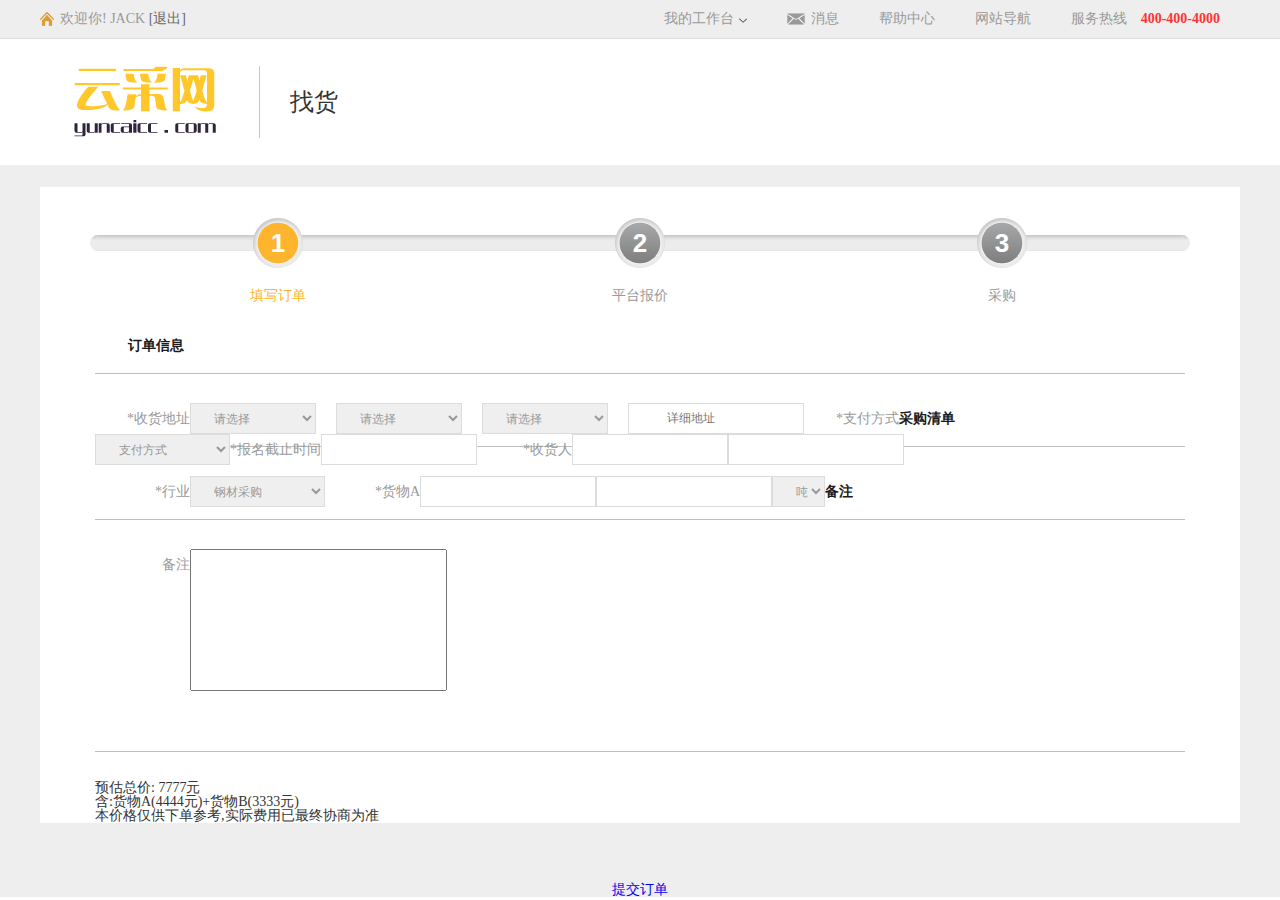
==== html/采货下单.html @ 9ad5e027 "找货表单" ====
<!DOCTYPE html>
<html lang="en">
<head>
    <meta charset="UTF-8">
    <title>找货下单(表单页)</title>
    <link rel="stylesheet" type="text/css" href="css/index.css">
</head>
<body>
<!--top-->
<div class="top">
    <div class="w1200 cc cb">
        <div class="fl top-left">
            <a href="#"><i></i></a>欢迎你!&nbsp;JACK <a href="#" class="exit">[退出]</a>
            <div class="top-right-slideNav db-a">
                <a href="#" class="">我的项目</a>
                <a href="#" class="">交易记录</a>
                <a href="#" class="">我的账单</a>
            </div>
        </div>
        <div class="fr top-right">
            <ul>
                <li class="menu menu-toggle"><a href="#">我的工作台<i class="up"></i></a></li>
                <li class="menu"><a href="#"><i class="message new"></i>消息</a></li>
                <li class="menu menu-help"><a href="#">帮助中心</a></li>
                <li class="menu">
                    <a href="">网站导航</a>
                    <div class="top-right-slideNav db-a">
                        <a href="#">四川能投</a>
                        <a href="#">物产集采平台</a>
                        <a href="#">鑫能裕丰</a>
                        <a href="#">租租网</a>
                    </div>
                </li>
                <li class="menu menu-tel">服务热线 <span class="tel">400-400-4000</span></li>
            </ul>
        </div>
    </div>
</div>
<!--top-->
<!--header-->
<div class="header w1200 cc cb">
    <a href="#" class="logo fl"><img src="img/logo.png" alt=""></a>
    <div class="fl title">找货</div>
</div>
<!--header-->
<!--content-->
<div class="content project-content">
    <div class="w1200 cc inner">
        <ul class="process-line process-line-three w1100 cc tac ib-li">
            <li class="active">
                <div class="bg">
                    <span>1</span>
                </div>
                <p>填写订单</p>
            </li>
            <li class="">
                <div class="bg">
                    <span>2</span>
                </div>
                <p>平台报价</p>
            </li>
            <li class="">
                <div class="bg">
                    <span>3</span>
                </div>
                <p>采购</p>
            </li>
        </ul>
        <!--form-->
        <div class="order-form find-form cc form ">
            <form class="cc" action="">
                <div class="category">
                    <div class="category-title">订单信息</div>
                    <div class="form-items">
                        <span class="form-items-title"><em class="warming">*</em>收货地址</span>
                        <div class="item-wrap">
                            <select name="" id="" class="address normal"><option value="">请选择</option> </select>
                        </div>
                        <div class="item-wrap">
                            <select name="" id="" class="address normal"><option value="">请选择</option> </select>
                        </div>
                        <div class="item-wrap">
                            <select name="" id="" class="address normal"><option value="">请选择</option> </select>
                        </div>
                        <div class="item-wrap">
                            <input type="text " class="address-detail" placeholder="详细地址">
                        </div>
                    </div>
                    <div class="form-items ">
                        <span class="form-items-title"><em class="warming">*</em>支付方式</span>
                        <select name="" id="" class="normal">
                            <option value="">支付方式</option></select>
                    </div>
                    <div class="form-items">
                        <span class="form-otems-titls"><em class="warming">*</em>报名截止时间</span>
                        <input type="text" class="normal">
                    </div>
                    <div class="form-items">
                        <span class="form-items-title title-small"><em class="warming">*</em>收货人</span>
                        <input type="text" class="normal name">
                        <input type="text" class="normal-middle">
                    </div>
                </div>
                <div class="category pt9">
                    <div class="category-title">采购清单</div>
                    <div class="form-items">
                        <span class="form-items-title title-small"><em class="warming">*</em>行业</span>
                        <select name="" id="" class="normal">
                            <option value="">钢材采购</option></select>
                    </div>
                    <div class="form-items">
                        <span class="form-items-title title-small"><em class="warming">*</em>货物A</span>
                        <input type="text" name="" id="" class="normal-big">
                        <div class="item-wrap-select">
                            <input type="text" name="" id="">
                            <select>
                                <option value="">吨</option></select>
                        </div>
                        <a href="javascript:;" class="menu add"></a>
                        <a href="javascript:;" class="menu delete"></a>
                    </div>
                </div>
                <div class="category pt9">
                    <div class="category-title">备注</div>
                    <div class="form-items">
                        <span class="form-items-title">备注</span>
                        <textarea name="" class="comment" id="" cols="30" rows="10"></textarea>
                    </div>
                </div>
                <div class="category pt9">
                    <div class="category-title"></div>
                    <div class="total">
                        <p class="total-info">预估总价: <em>7777元</em></p>
                        <p class="total-text">含:货物A(4444元)+货物B(3333元)</p>
                        <p class="total-text" >本价格仅供下单参考,实际费用已最终协商为准</p>
                    </div>
                </div>
            </form>
        </div>
        <!--form-->
    </div>
    <div class="form-submit tac">
        <a href="javascript:;" class="form-submit-menu">提交订单</a>
    </div>
</div>
<!--content-->
</body>
</html>
---- html/css/index.css ----
/* reset */
html,
body,
h1,
h2,
h3,
h4,
h5,
h6,
div,
dl,
dt,
dd,
ul,
ol,
li,
p,
blockquote,
pre,
hr,
figure,
table,
caption,
th,
td,
form,
fieldset,
legend,
input,
button,
textarea,
menu {
    margin: 0;
    padding: 0;
}
header,
footer,
section,
article,
aside,
nav,
hgroup,
address,
figure,
figcaption,
menu,
details {
    display: block;
}
table {
    border-collapse: collapse;
    border-spacing: 0;
}
caption {
    text-align: left;
    font-weight: normal;
}
html,
body,
fieldset,
img,
iframe,
abbr {
    border: 0;
}
i,
cite,
em,
var,
address,
dfn {
    font-style: normal;
}
[hidefocus],
summary {
    outline: 0;
}
li{
    list-style-type: none ;
}
h1,
h2,
h3,
h4,
h5,
h6,
small {
    font-size: 100%;
    font-weight: normal;
}
sup,
sub {
    font-size: 83%;
}
pre,
code,
kbd,
samp {
    font-family: inherit;
}
q:before,
q:after {
    content: none;
}
textarea {
    overflow: auto;
    resize: none;
}
label,
summary {
    cursor: default;
}
a,
button {
    cursor: pointer;
}
b {
    font-weight: bold;
}
del,
ins,
u,
s,
a,
a:hover {
    text-decoration: none;
}
body,
textarea,
input,
button,
select,
keygen,
legend {
    font: 14px/1 "microsoft yahei";
    color: #333;
    outline: 0;
}
body {
    background: #fff;
    line-height: 1;
}
input:focus,
textarea:focus {
    outline: none;
}
button,
button:focus,
a:focus {
    border: none;
    outline: none;
}
a:hover {
    text-decoration: none;
}
.fl,
.fl-li li,
.fl-a a {
    *display: inline;
    float: left;
}
.ib-li li,
.ib,
.ib-a a {
    *display: inline;
    *zoom: 1;
    display: inline-block;
}
.cb {
    *zoom: 1;
}
.cb:after {
    display: block;
    content: ".";
    height: 0;
    overflow: hidden;
    clear: both;
}
select {
    cursor: pointer;
}
.tac {
    text-align: center;
}
a {
    text-decoration: none;
}
.fr {
    *display: inline;
    float: right;
}
.pr {
    position: relative;
}
.pa {
    position: absolute;
}
.pt9 {
    padding-top: 9px;
}
.w1200 {
    width: 1200px;
}
.w1100 {
    width: 1100px;
}
.w1000 {
    width: 1000px;
}
.w180 {
    width: 180px;
}
.w120 {
    width: 120%;
}
.w110 {
    width: 110%;
}
.oh {
    overflow: hidden;
}
.cc {
    margin: 0 auto;
}
.mt10 {
    margin-top: 10px;
}
.mt16 {
    margin-top: 16px;
}
.mt24 {
    margin-top: 24px;
}
.mt105 {
    margin-top: 105px;
}
.mb4 {
    margin-bottom: 4px;
}
.reg-top{
    height:134px;
    border-bottom: 2px solid #d2d2d2;
}
.reg-top .logo{
    margin-left: 14px;
    margin-top: 32px;
}
.reg-top .tab{
    margin-left: 267px;
    margin-top: 101px;
    height: 32px;
    font-size: 16px;
    line-height: 23px;
    text-align: center;
}
.reg-top .tab li:hover,.reg-top .tab .active{
    border-bottom: 2px solid #f60;
}
.reg-top .tab li{
    margin-right: 78px;
    width: 133px;
    height: 32px;
    margin-bottom: -2px;
}
.reg-top .tab a{
    display: block;
    color: #999;
    padding-left: 10px;
}
.reg-top .tab .success{
    width: 196px;
}
.reg-top .tab i{
    background-image: url(../img/circle_icons.png);
    background-repeat:no-repeat ;
    background-position: -153px -43px;
    display: inline-block;
    width: 23px;
    height: 23px;
    margin-right: 14px;
    vertical-align: middle;
}
.reg-top .tab li:hover a,.reg-top .tab .active a{
     color:#f60;
 }
.reg-form form{
    margin-left: 410px;
    margin-top: 60px;
}
.reg-form form .form-item{
    margin-bottom: 20px;
}
.reg-form form .form-item label,.reg-top form img,.reg-top form span,.reg-top form .re ,.reg-top form .menu,.reg-top form input{
    float: left;
    line-height: 46px;
}
.reg-form form .form-item label{
    text-align: right;
    width: 78px;
    margin-right: 30px;
    font-size: 14px;
    color: #313131;
}
.reg-form form input{
    font-size: 14px;
    width: 286px;
    border: 1px solid  #dcdcdc;
    height: 46px;
    color: #666;
    text-indent:15px;
}
.reg-form form .form-item .small{
    margin-right: 11px;
    width: 160px;
}
.reg-form form .form-item a{
    color: #666;
}
.reg-form form .form-item a:hover{
    color: #fc0;
}
.reg-form form .form-licens{
    margin-left: 108px;
    margin-top: 40px;
    line-height: 15px;
}
.reg-form form input[type='checkbox']{
    display: none;
}
.reg-form form .form-licens label i{
    float: left;
    width: 15px;
    height: 15px;
    background: #d2d2d2;
    margin-right: 19px;
}
.reg-form form .form-licens a:hover{
    text-decoration: underline;
    color: #fc0;
}
.reg-form form .form-btn{
    margin-left: 108px;
    margin-top: 16px;
    width: 286px;
    height: 40px;
    background:#ffd34e;
    color:#fff;
    line-height: 40px;
    text-align: center;
}
.footer{
    margin-top: 32px;
}
.footer{
    text-align: center;
    padding: 30px 0;
    background: url(../img/bar1.png) top repeat-x;
    font-size: 12px;
    color: #999;
}
.footer li{
    padding: 0 4px;
}
.footer a{
    color: #999;
}
.footer .cprt{
    margin-top: 11px;
}
.top{
    height: 38px;
    line-height: 38px;
    background: #eee;
    color: #999;
    border-bottom: 1px solid #dcdcdc;
}
.top-right ul{
    list-style-type: none;
}
.cb:after{
    display: block;
    content: '.';
    height: 0;
    overflow: hidden;
    clear: both;
}
.top-left a{
    margin-right: 6px;
}
.top-left i{
    display: inline-block;
    vertical-align: middle;
    margin-top: -2px;
    width: 14px;
    height: 14px;
    background: url(../img/menu.png) -34px -24px no-repeat;
}
.top-left .exit:hover{
    color:#ffd34e;
}
.top-left .exit{
    color: #666;
}
.top-right .menu{
    padding:0 20px;
    position: relative;
    display:inline;
    float: left;
    height: 38px;
}
.top a{
    color:#999;
}
.top a:hover{
    color: #ffd34e;
}
.top-right .up{
    float: right;
    margin-top: 18px;
    margin-left: 5px;
    width: 8px;
    height: 5px;
    background-position: -32px -234px;
    background-image: url(../img/menu.png);
    background-repeat: no-repeat;
}
.top-right-slideNav     {
    display: none;
    top:38px;
    left:0;
    text-align: center;
    font-size: 12px;
    line-height: 30px;
    position: absolute;
    background-color: #e5e5e5;
    width: 100%;
}
.top-right-slideNav a{
    display: block;
    color: #000;
}
.top-right .message{
    position: relative;
    float: left;
    display: inline;
    margin-right: 6px;
    margin-top: 13px;
    width: 18px;
    height:12px;
    background: url(../img/menu.png) -7px -115px no-repeat;
}
.top-right .tel{
    margin-left: 10px;
    color: #f33;
    font-weight: bold;
}
.header{
    height: 126px;
}
.header .logo{
    margin-left: 34px;
    margin-top: 27px;
}
.header .title{
    border-left: 1px solid #c9c9c9;
    margin-top: 27px;
    margin-left: 43px;
    padding-left: 30px;
    font-size: 24px;
    color: #333;
    height: 72px;
    line-height: 72px;
}
.project-content{
    padding-top: 22px;
    background: #eee;
}
.content .inner{
    padding-top: 48px;
    min-height: 500px;
    background: #fff;
}
.process-line{
    height: 16px;
    font-size: 0;
    background: url(../img/bar2.png) repeat;
    border-radius: 15px;
}
.process-line-three li{
    margin: 0 131px;
    margin-top: -17px;
}
.process-line li{
    width: 100px;
}
.ib-li li,.ib,.ib-a a{
    display: inline-block;
}
.process-line .active .bg{
    background-position: 0 -54px;
}
.process-line .bg{
    width: 50px;
    height: 50px;
    display: inline-block;
    color: #fff;
    line-height: 51px;
    font-family: arial;
    font-weight: bold;
    font-size: 0;
    background: url(../img/circle_icons.png) 0 -1px no-repeat;
}
.process-line li span{
    line-height: 41px;
    display: inline-block;
    width:41px;
    height: 41px;
    font-size: 26px;
    margin-top: 5px;
}
.process-line .active p{
    color: #ffb42e;
}
.process-line li p{
    margin-top: 21px;
    font-size: 14px;
    color: #999;
}
.order-form{
    padding-top: 88px;
    margin-bottom: 60px;
}
.form form{
    width: 1090px;
}
.form .category-title{
    border-bottom: 1px solid #bfbfbf;
    padding-bottom: 20px;
    padding-left: 33px;
    margin-bottom: 29px;
    font-size: 14px;
    color: #1b1b1b;
    font-weight: bold;

}
.find-form .form-items{
    width: auto;

}
.form .form-items{
    position: relative;
    width: 840px;
    line-height: 31px;
    color: #999;
    margin-bottom: 20px;
}
.find-form .form-items-title{
    width: 95px;
    text-align: right;
}
.form .form-item-title{
    width:100px;
    margin-left: 10px;
    font-size: 14px;
    color: #626262;
    line-height: 31px;
    height: 31px;
    margin-right: 26px;
    text-align: right;
}
.form .form-item-title em.warming{
    color: #f00;
}
.form input{
    padding-left: 0;
    text-indent: 19px;
    line-height: 29px;
}
.form input ,.form select{
    font-size: 12px;
    color: #999;
    padding-left: 19px;
    height: 29px;
    border: 1px solid #dcdcdc;
}
.form .normal{
    width: 135px;
}
.form .address{
    width: 126px;
    margin-right: 20px;
}
.form select{
    height: 31px;
    line-height: 31px;
}
.form-items span ,.form-items select,.form-items input{
    float: left;
}
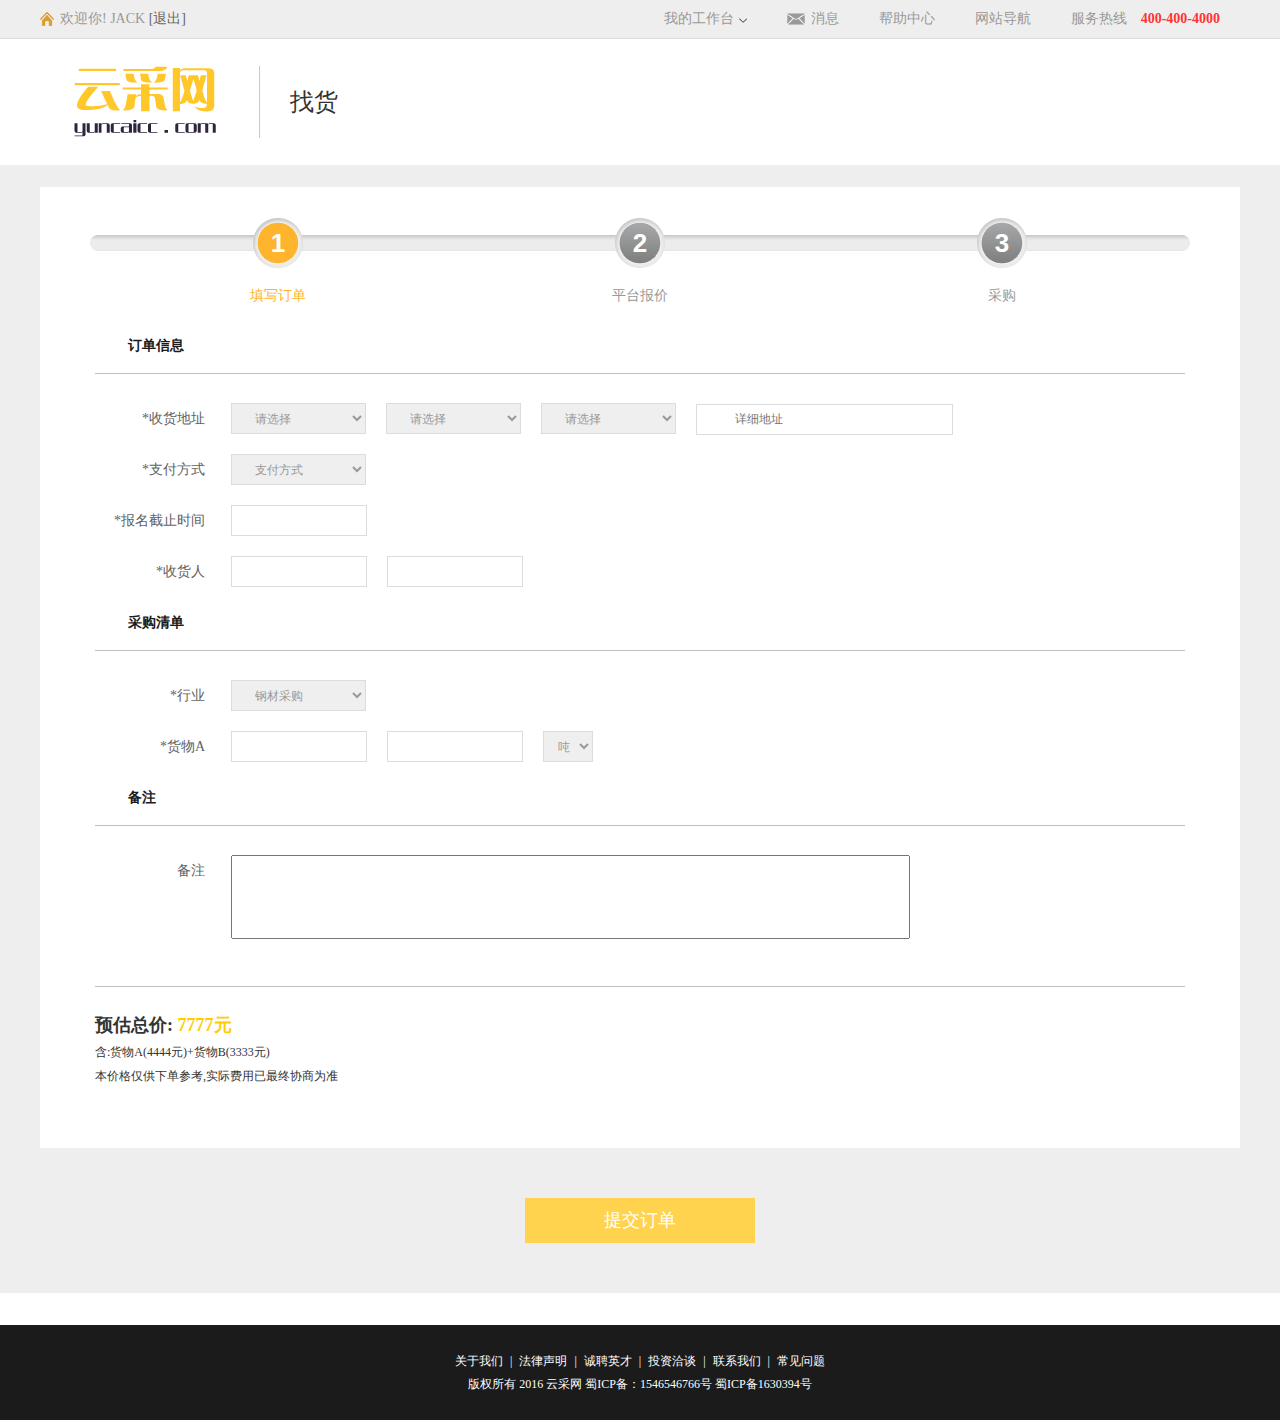
==== commit 878eb480: "工作台" ====
--- a/html/采货下单.html
+++ b/html/采货下单.html
@@ -72,7 +72,7 @@
                 <div class="category">
                     <div class="category-title">订单信息</div>
                     <div class="form-items">
-                        <span class="form-items-title"><em class="warming">*</em>收货地址</span>
+                        <span class="form-items-title fl"><em class="warming">*</em>收货地址</span>
                         <div class="item-wrap">
                             <select name="" id="" class="address normal"><option value="">请选择</option> </select>
                         </div>
@@ -86,19 +86,19 @@
                             <input type="text " class="address-detail" placeholder="详细地址">
                         </div>
                     </div>
-                    <div class="form-items ">
+                    <div class="form-items">
                         <span class="form-items-title"><em class="warming">*</em>支付方式</span>
                         <select name="" id="" class="normal">
                             <option value="">支付方式</option></select>
                     </div>
                     <div class="form-items">
-                        <span class="form-otems-titls"><em class="warming">*</em>报名截止时间</span>
-                        <input type="text" class="normal">
+                        <span class="form-items-title"><em class="warming">*</em>报名截止时间</span>
+                        <input type="text" class="">
                     </div>
                     <div class="form-items">
                         <span class="form-items-title title-small"><em class="warming">*</em>收货人</span>
-                        <input type="text" class="normal name">
-                        <input type="text" class="normal-middle">
+                        <input type="text" class="">
+                        <input type="text" class="">
                     </div>
                 </div>
                 <div class="category pt9">
@@ -113,8 +113,9 @@
                         <input type="text" name="" id="" class="normal-big">
                         <div class="item-wrap-select">
                             <input type="text" name="" id="">
-                            <select>
-                                <option value="">吨</option></select>
+                            <select class="unit">
+                                <option value="">吨</option>
+                            </select>
                         </div>
                         <a href="javascript:;" class="menu add"></a>
                         <a href="javascript:;" class="menu delete"></a>
@@ -122,7 +123,7 @@
                 </div>
                 <div class="category pt9">
                     <div class="category-title">备注</div>
-                    <div class="form-items">
+                    <div class="form-items note">
                         <span class="form-items-title">备注</span>
                         <textarea name="" class="comment" id="" cols="30" rows="10"></textarea>
                     </div>
@@ -144,5 +145,18 @@
     </div>
 </div>
 <!--content-->
+<!--footer-->
+<div class="footer nobg">
+    <ul class="ib-li">
+        <li><a href="#">关于我们</a></li> |
+        <li><a href="#">法律声明</a></li> |
+        <li><a href="#">诚聘英才</a></li> |
+        <li><a href="#">投资洽谈</a></li> |
+        <li><a href="#">联系我们</a></li> |
+        <li><a href="#">常见问题</a></li>
+    </ul>
+    <div class="cprt">版权所有  2016 云采网   蜀ICP备：1546546766号  蜀ICP备1630394号</div>
+</div>
+<!--footer-->
 </body>
 </html>--- a/html/css/index.css
+++ b/html/css/index.css
@@ -363,7 +363,7 @@
     padding: 0 4px;
 }
 .footer a{
-    color: #999;
+    color: #fff;
 }
 .footer .cprt{
     margin-top: 11px;
@@ -529,7 +529,7 @@
 }
 .order-form{
     padding-top: 88px;
-    margin-bottom: 60px;
+    padding-bottom: 60px;
 }
 .form form{
     width: 1090px;
@@ -544,13 +544,9 @@
     font-weight: bold;
 
 }
-.find-form .form-items{
-    width: auto;
-
-}
 .form .form-items{
-    position: relative;
-    width: 840px;
+    width: 100%;
+    min-height: 31px;
     line-height: 31px;
     color: #999;
     margin-bottom: 20px;
@@ -559,7 +555,7 @@
     width: 95px;
     text-align: right;
 }
-.form .form-item-title{
+.form .form-items-title{
     width:100px;
     margin-left: 10px;
     font-size: 14px;
@@ -588,13 +584,389 @@
     width: 135px;
 }
 .form .address{
-    width: 126px;
+    width: 135px;
     margin-right: 20px;
 }
 .form select{
+    width: 135px;
     height: 31px;
     line-height: 31px;
 }
-.form-items span ,.form-items select,.form-items input{
+.form .form-items-title,.form span, .form .item-wrap, .form input[type='text'], .form select, .form .space, .form .unit, .form .menu, .form .item-wrap-select, .form textarea {
     float: left;
-}+}
+.form .address{
+    margin-right: 20px;
+}
+.form .address-detail{
+    width: 236px;
+}
+.form input{
+    width: 115px;
+    margin-right: 20px;
+}
+.form .unit{
+    padding-left:10px ;
+    width: 50px;
+}
+.form .comment{
+    width:677px;
+    height:82px;
+}
+.form .note{
+    height: 82px ;
+}
+.order-form .total-info{
+    font-size: 18px;
+    font-weight: bold;
+    margin-bottom: 6px;
+}
+.order-form .total-info em{
+    color: #fc0;
+}
+.order-form .total-text{
+    line-height: 24px;
+    font-size: 12px;
+    color: #333;
+}
+.form-submit{
+    padding: 50px 0;
+}
+.form-submit-menu{
+    display: inline-block;
+    width: 230px;
+    height:45px;
+    line-height: 45px;
+    font-size: 18px;
+    text-align: center;
+    background: #ffd34e;
+    color: #fff;
+    transition: .3s ease-out;
+}
+.form-submit-menu:hover{
+    background:#ffe081;
+}
+.footer.nobg{
+    color: #fff;
+    background: #1b1b1b ;
+}
+.footer a:hover {
+    color: #ffd34e;
+    text-decoration: underline;
+}
+.header-nav{
+    margin-left: 48px;
+    margin-top: 35px;
+    font-size: 14px;
+    line-height: 30px;
+    height: 66px;
+}
+.bg000{
+    background: #000;
+}
+.header-nav a{
+    color: #fff;
+    padding: 0 5px;
+}
+.header.h100{
+    height:100px;
+}
+.header.h100 .logo{
+    margin-top: 19px;
+}
+.header-nav li{
+    margin: 0 20px;
+}
+.header-nav a:hover{
+    color: #ffd34e;
+    text-decoration: underline;
+}
+.header-menu{
+    margin-top: 30px;
+    line-height: 40px;
+}
+.header-menu a{
+    color: #fff;
+}
+.header-menu a:hover{
+    color: #ffd34e;
+    text-decoration: underline;
+}
+.mt24{
+    margin-top: 24px;
+}
+.side-nav{
+    text-align: center;
+    background: #313131;
+    color: #fff;
+}
+.side-nav h2{
+    height:38px;
+    line-height: 38px;
+    cursor: default;
+    background: #434343;
+    font-size: 16px;
+}
+.side-nav ul{
+    font-size: 14px;
+    line-height: 34px;
+}
+.side-nav a{
+    display: block;
+    color: #fff;
+}
+.side-nav li{
+    margin:6px 0;
+}
+.side-nav li:hover{
+    background: #ffd34e;
+}
+.controller .ctl-header{
+    height:138px;
+    border: 1px solid #dcdcdc;
+    background: #f5f8fa;
+}
+.controller .ctl-header .ctl-info{
+    width: 414px;
+    margin-top: 20px;
+    margin-left: 20px;
+}
+.controller .ctl-header .ctl-info .ctl-text{
+    margin-left: 20px;
+}
+.controller .ctl-header .ctl-info .ctl-name{
+    margin-top: 3px;
+    line-height: 20px;
+    font-size: 18px;
+    color: #333;
+}
+.controller .ctl-header .ctl-info .i-safe.has{
+    background-position: -41px -111px;
+}
+.controller .ctl-header .ctl-info .ctl-name i{
+    margin-left: 14px;
+}
+.controller .ctl-header .ctl-info .i-mb.has{
+    background-position: -35px -83px;
+}
+.controller .ctl-header .ctl-info .ctl-cname{
+    margin-top: 9px;
+    height: 12px;
+    color: #333;
+}
+.controller .ctl-header .ctl-info .ctl-credit{
+    margin-top: 12px;
+    font-size: 14px;
+    color: #f60;
+}
+.controller .ctl-header .ctl-info  .i-help{
+    margin-left: 6px;
+    width:16px;
+    height:14px;
+    background-position: -35px 0;
+}
+.controller .ctl-header .ctl-info i,.controller .ctl-header .ctl-info .i-help{
+    display: inline-block;
+    background-image: url(../img/menu.png);
+    background-repeat: no-repeat;
+}
+.controller .ctl-header .ctl-info .ctl-star{
+    margin-top: 6px;
+    height:18px;
+}
+.controller .ctl-header .ctl-info .i-star{
+    background-position: -41px -131px;
+}
+.controller .ctl-header .ctl-info .i-safe{
+    position: relative;
+    top:2px;
+    width:16px;
+    height:20px;
+}
+.controller .ctl-header .ctl-info .i-mb{
+    position: relative;
+    width:12px;
+    height:16px;
+}
+.controller .ctl-header .ctl-info .i-mb.has {
+    background-position: -35px -83px;
+}
+.controller .ctl-header .ctl-info .i-star.has {
+    background-position: -4px -55px;
+}
+.controller .ctl-header .ctl-info .ctl-star i {
+    width: 19px;
+    height: 18px;
+    margin-right: 11px;
+}
+.controller .ctl-header .ctl-info .i-star {
+    background-position: -30px -55px;
+}
+.controller .ctl-header .ctl-line{
+    margin-top: 25px;
+    margin-right: 37px;
+    height:92px;
+    width: 1px;
+    background: #dcdcdc;
+}
+.controller .ctl-header .ctl-total{
+    padding-top: 17px;
+}
+.controller .ctl-header .ctl-total .t-title{
+    padding-left: 9px;
+    font-size: 18px;
+    color: #333;
+}
+.controller .ctl-header .ctl-total .t-info{
+    padding-left: 9px;
+    margin-top: 16px;
+    font-size: 14px;
+    color: #333;
+}
+.controller .ctl-header .ctl-total .t-info em{
+    color: #f60;
+}
+.controller .ctl-header .ctl-total .t-info i{
+    padding: 0 45px;
+    color:#333;
+    font-size: 14px;
+}
+.controller .ctl-header .ctl-total .t-btn{
+    margin-top: 18px;
+}
+.controller .ctl-header .ctl-total .t-btn .mr{
+    margin-right: 102px;
+}
+.controller .ctl-header .ctl-total .t-btn a{
+    width: 176px;
+    height:39px;
+    line-height: 39px;
+    text-align: center;
+    color: #fff;
+    font-size: 14px;
+    background: #ffd34e;
+    transition: .3s ease-out;
+}
+.controller .ctl-mtitle{
+    padding: 40px 0 20px 19px;
+    font-size: 16px;
+    line-height: 16px;
+    border-bottom: 2px solid #c9c9c9;
+}
+.controller .ctl-mtitle .more{
+    margin-right: 49px;
+    font-size: 12px;
+    color:#f60;
+}
+.mt25{
+    margin-top: 25px;
+}
+.ctl-progress li{
+    margin-right: 34px;
+    position: relative;
+    width: 308px;
+    height:226px;
+    border: 1px solid #dcdcdc;
+    background: #f5f5f5;
+}
+.ctl-progress .flag{
+    position: absolute;
+    background: #ffd34e;
+    width:55px;
+    height:22px;
+    color: #fff;
+    text-align: center;
+    top:10px;
+    left: 0;
+    line-height: 22px;
+}
+.ctl-progress .p-con{
+    margin-top: 54px;
+    padding-left: 28px;
+    font-size: 12px;
+    line-height: 26px;
+    color: #333;
+}
+.ctl-progress .p-name{
+    font-size: 16px;
+    color: #313131;
+    margin-bottom: 9px;
+}
+.ctl-progress .p-con span{
+    padding-left: 17px;
+}
+.ctl-progress .p-con  em{
+    padding-left: 12px;
+    color: #f60;
+    font-size: 14px;
+}
+.ctl-progress .p-time{
+    text-align: right;
+    padding-right: 24px;
+    margin-top: 11px;
+
+}
+.ctl-progress .p-progress{
+    position: relative;
+    margin: 13px auto;
+    width:270px;
+    height:12px;
+    background: #dcdcdc;
+    border-radius: 10px;
+    overflow: hidden;
+}
+.ctl-progress .lv1{
+    width:148px;
+}
+.ctl-progress .p-progress-inner{
+    background: #ffd34e;
+    position: absolute;
+    height: 100%;
+    top:0;
+    left:0;
+    border-top-left-radius:10px;
+    border-bottom-left-radius:10px;
+}
+.ctl-progress .p-link{
+    text-align: center;
+    margin-top: 13px;
+    font-size: 14px;
+    color: #333;
+}
+.ctl-progress .p-link a{
+    color: #333;
+}
+.ctl-progress .p-link a:hover{
+    color: #f60;
+}
+.ctl-progress .p-link em{
+    padding: 0 55px;
+}
+.ctl-progress .add:hover{
+    color: #ffd34e;
+}
+.ctl-progress .add{
+    position: absolute;
+    width:100px;
+    height:96px;
+    left:50%;
+    margin-left: -50px;
+    top:50%;
+    text-align: center;
+    margin-top: -48px;
+    color: #333;
+}
+.ctl-progress .add i{
+    background: url(../img/menu.png) 0 -286px no-repeat;
+    width:47px;
+    height:47px;
+    display: inline-block;
+}
+.ctl-progress .add span{
+    display: block;
+    font-size: 14px;
+    margin-top: 34px;
+}
+.ctl-progress .add:hover i{
+    background-position: 0 -340px;
+}
